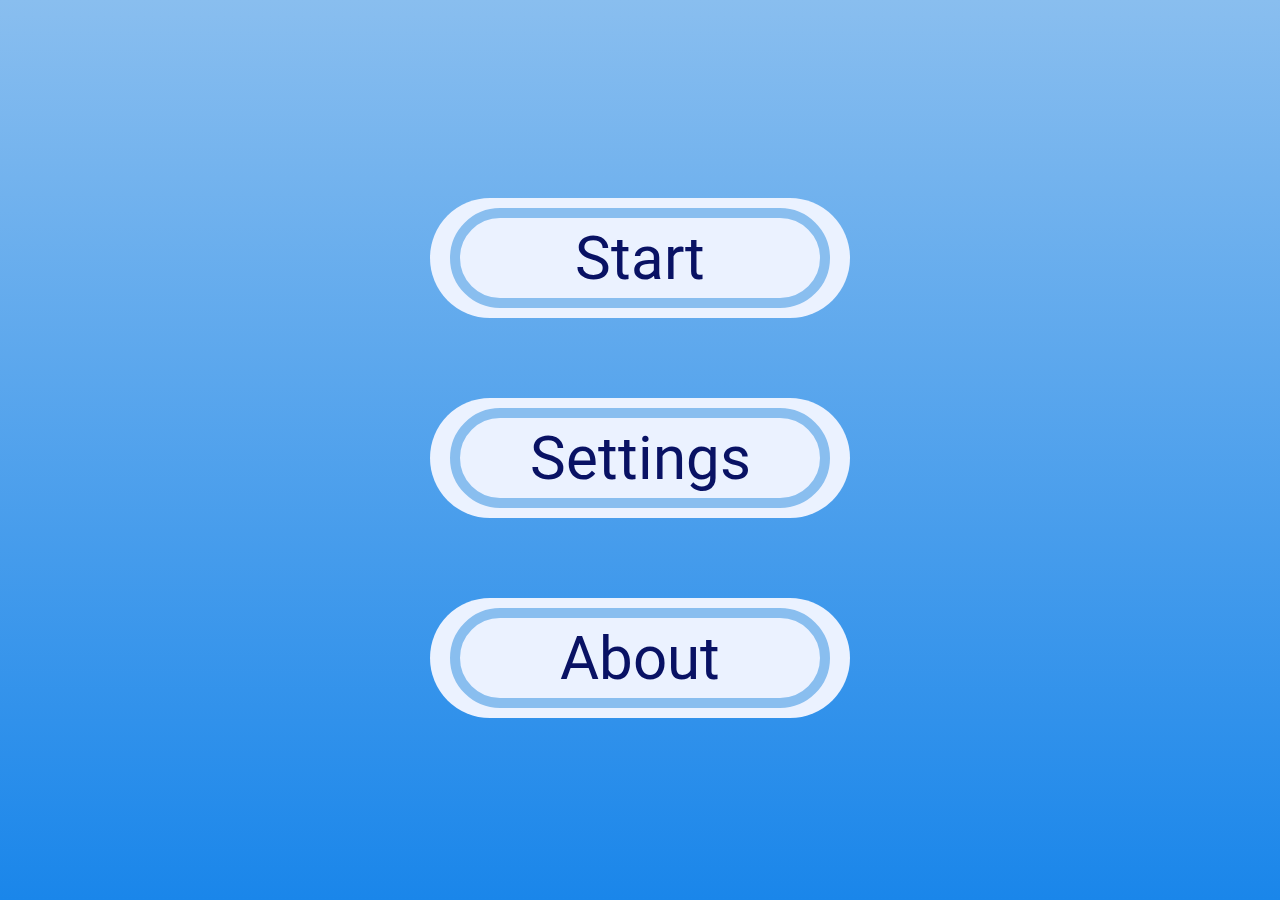
==== index.html @ 184049be "Add files via upload" ====
<!DOCTYPE html>
<html lang="en">
  <head>
    <meta charset="UTF-8" />
    <meta
      name="viewport"
      content="height=device-height, width=device-width, initial-scale=1.0"
    />
    <title>Сайт-игра</title>
    <link rel="stylesheet" href="style.css" />
  </head>
  <body>
    <main>
      <section class="main-menu">
        <a href="game.html"><div class="pos1"><div class="inner-pos1">Start</div></div></a>
        <a href="settings.html"><div class="pos1"><div class="inner-pos1">Settings</div></div></a>
        <a href="about.html"><div class="pos1"><div class="inner-pos1">About</div></div></a>
      </section>
    </main>
  </body>
</html>
---- style.css ----
@import url("https://fonts.googleapis.com/css2?family=Roboto:ital,wght@0,100;0,300;0,400;0,500;0,700;0,900;1,100;1,300;1,400;1,500;1,700;1,900&display=swap");
body {
  font-family: "Roboto";
  background: linear-gradient(#89beef, #1a86ea);
  /*height: 100%; у body ширина уже соответсвует максимальной*/
  background-repeat: no-repeat;
  background-attachment: fixed;
}

a {
  text-decoration: none;
}

main {
  min-height: 100vh; /*минимальная высота основной части 100% от размера окна*/
  display: flex; /*выравнивание по центру при помощи флекса*/
  flex-direction: column;
  justify-content: center;
  align-items: center;
}

.main-menu {
  /*Контейнер для главного меню игры*/
  display: flex; /*выравнивание по центру при помощи флекса*/
  flex-direction: column;
  justify-content: space-around;
  align-items: center;
  width: 100%;
  height: 100%;
}
.nothing {
  font-size: 60px;
  margin: 40px;
  padding: 20px;
  color: #091264;
  background-color: #ebf2ff;
  border-radius: 50px;
  min-width: 200px;
  min-height: 100px;
  display: flex; /*выравнивание по центру при помощи флекса*/
  justify-content: center;
  align-items: center;
  /*position: fixed;*/
}
.inner-nothing {
  /*Контейнер для внутренней границы*/
  border: 10px solid #89BEEF;
  border-radius: 50px;
  display: flex; /*выравнивание по центру при помощи флекса*/
  justify-content: center;
  align-items: center;
  width: 100%;
  height: 100%;
}
.pos1 {
  font-size: 60px;
  margin: 40px;
  padding: 20px;
  color: #091264;
  background-color: #ebf2ff;
  border-radius: 1000px;
  width: 380px;
  height: 80px;
  display: flex; /*выравнивание по центру при помощи флекса*/
  justify-content: center;
  align-items: center;
  /*position: fixed;*/
}

.inner-pos1 {
  /*Контейнер для внутренней границы*/
  border: 10px solid #89BEEF;
  border-radius: 1000px;
  display: flex; /*выравнивание по центру при помощи флекса*/
  justify-content: center;
  align-items: center;
  width: 100%;
  height: 100%;
}
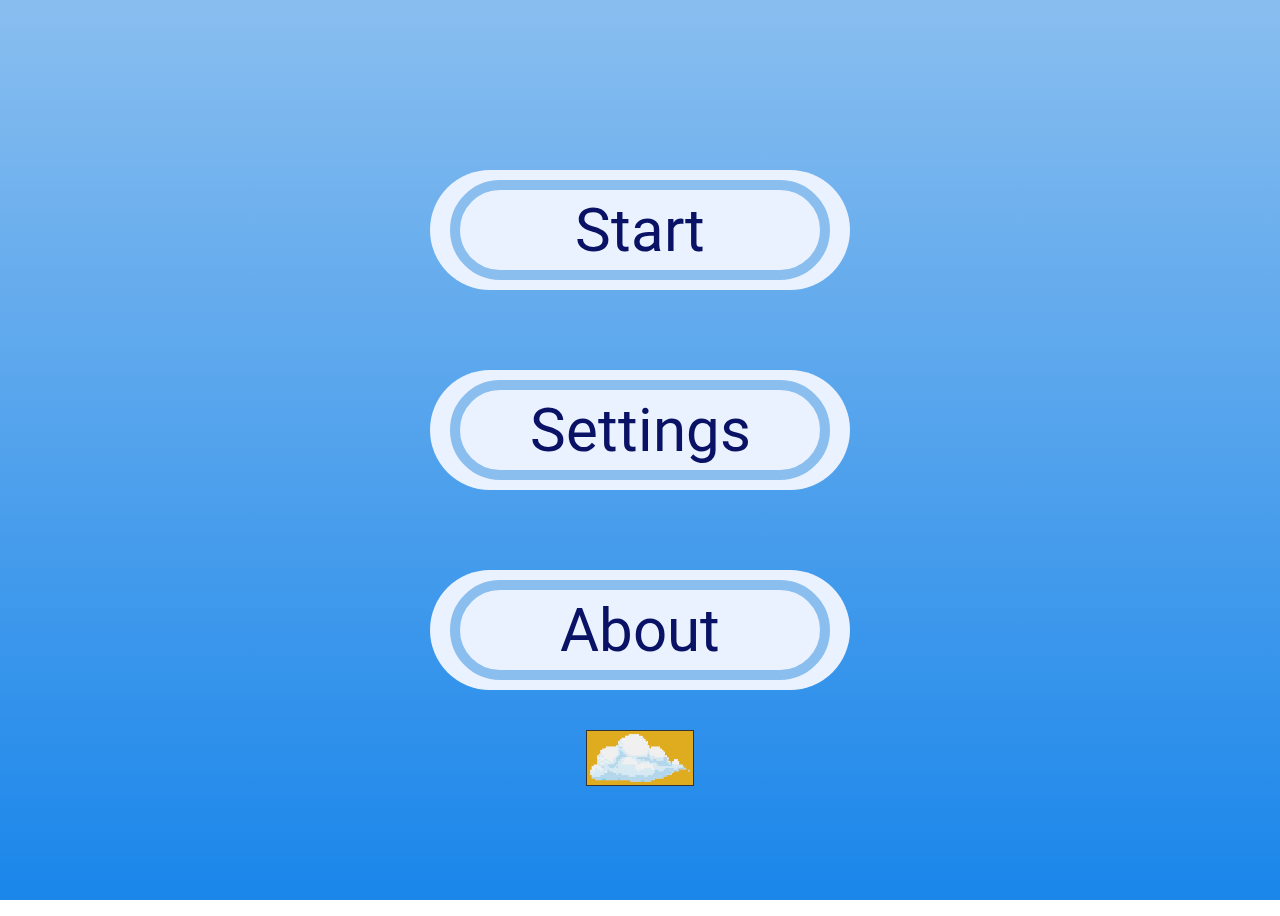
==== commit 8e86d62e: "Update index.html" ====
--- a/index.html
+++ b/index.html
@@ -1,6 +1,22 @@
 <!DOCTYPE html>
 <html lang="en">
   <head>
+    <!-- Yandex.Metrika counter -->
+<script type="text/javascript" >
+   (function(m,e,t,r,i,k,a){m[i]=m[i]||function(){(m[i].a=m[i].a||[]).push(arguments)};
+   m[i].l=1*new Date();
+   for (var j = 0; j < document.scripts.length; j++) {if (document.scripts[j].src === r) { return; }}
+   k=e.createElement(t),a=e.getElementsByTagName(t)[0],k.async=1,k.src=r,a.parentNode.insertBefore(k,a)})
+   (window, document, "script", "https://mc.yandex.ru/metrika/tag.js", "ym");
+
+   ym(98681923, "init", {
+        clickmap:true,
+        trackLinks:true,
+        accurateTrackBounce:true
+   });
+</script>
+<noscript><div><img src="https://mc.yandex.ru/watch/98681923" style="position:absolute; left:-9999px;" alt="" /></div></noscript>
+<!-- /Yandex.Metrika counter -->
     <meta charset="UTF-8" />
     <meta
       name="viewport"
@@ -15,6 +31,7 @@
         <a href="game.html"><div class="pos1"><div class="inner-pos1">Start</div></div></a>
         <a href="settings.html"><div class="pos1"><div class="inner-pos1">Settings</div></div></a>
         <a href="about.html"><div class="pos1"><div class="inner-pos1">About</div></div></a>
+        <img src="cloud1.png" class="cloud"/>
       </section>
     </main>
   </body>
--- a/style.css
+++ b/style.css
@@ -77,3 +77,48 @@
   width: 100%;
   height: 100%;
 }
+
+
+
+
+
+
+
+
+
+.main-menu img {
+	background: #dfac20;
+	border: 1px solid #333;
+	font-size: 16px;
+	padding: 0.2em;
+	position: relative;
+	text-align: center;
+	width: 100px;
+}
+
+.main-menu img {
+	animation: cloud 3s infinite 2s;
+}
+
+.main-menu img:after {
+	left: 10px;
+}
+
+.main-menu img:before {
+	right: 10px;
+}
+
+.main-menu .cloud {
+	animation-timing-function: linear;
+}
+
+
+
+@keyframes cloud {
+	0% {
+		transform: translate(0);
+	}
+	100% {
+		transform: translate(-25em);
+	}
+}
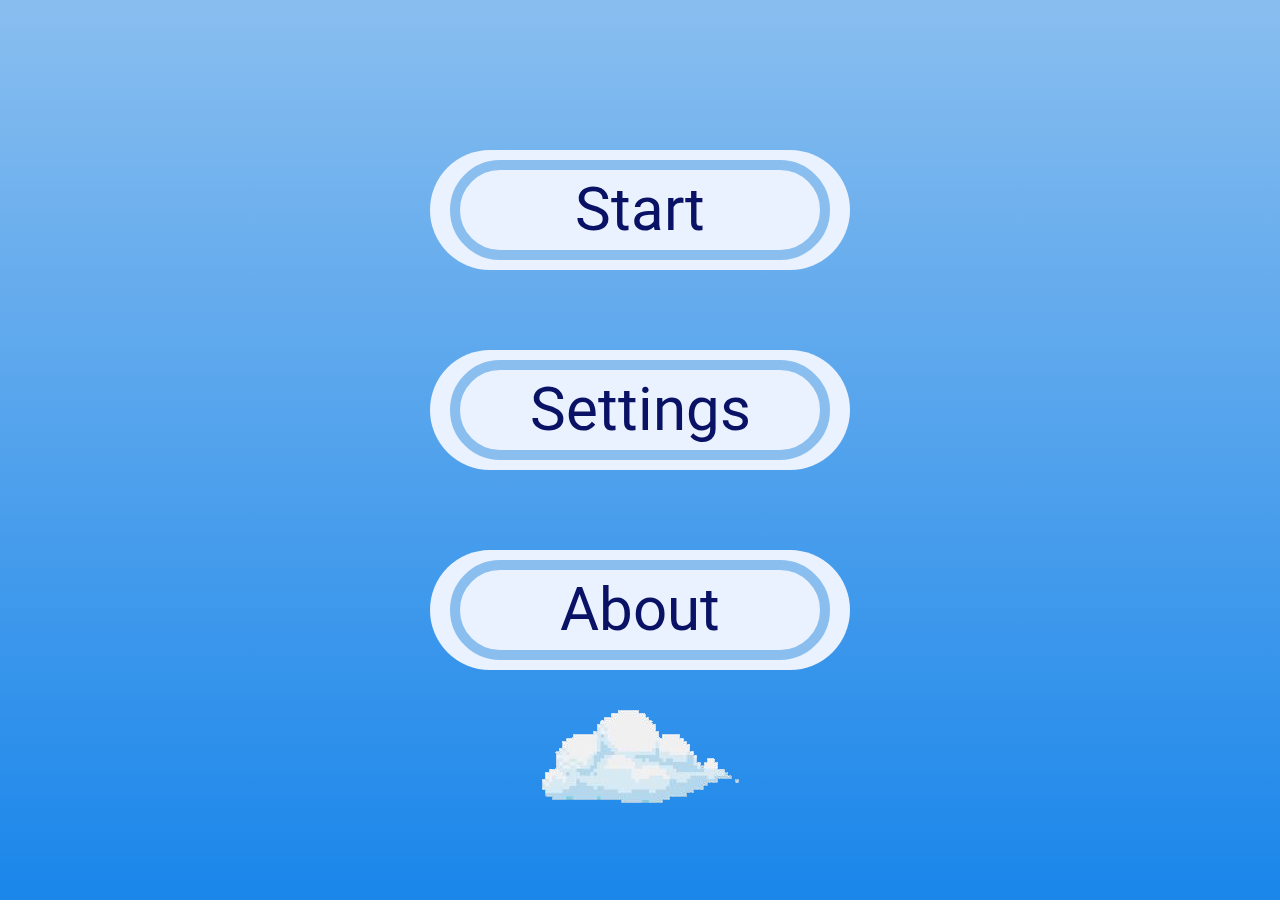
==== commit d74c7edf: "Update index.html" ====
--- a/index.html
+++ b/index.html
@@ -31,6 +31,8 @@
         <a href="game.html"><div class="pos1"><div class="inner-pos1">Start</div></div></a>
         <a href="settings.html"><div class="pos1"><div class="inner-pos1">Settings</div></div></a>
         <a href="about.html"><div class="pos1"><div class="inner-pos1">About</div></div></a>
+      </section>
+      <section class="clouds">
         <img src="cloud1.png" class="cloud"/>
       </section>
     </main>
--- a/style.css
+++ b/style.css
@@ -87,8 +87,6 @@
 
 
 .main-menu img {
-	background: #dfac20;
-	border: 1px solid #333;
 	font-size: 16px;
 	padding: 0.2em;
 	position: relative;
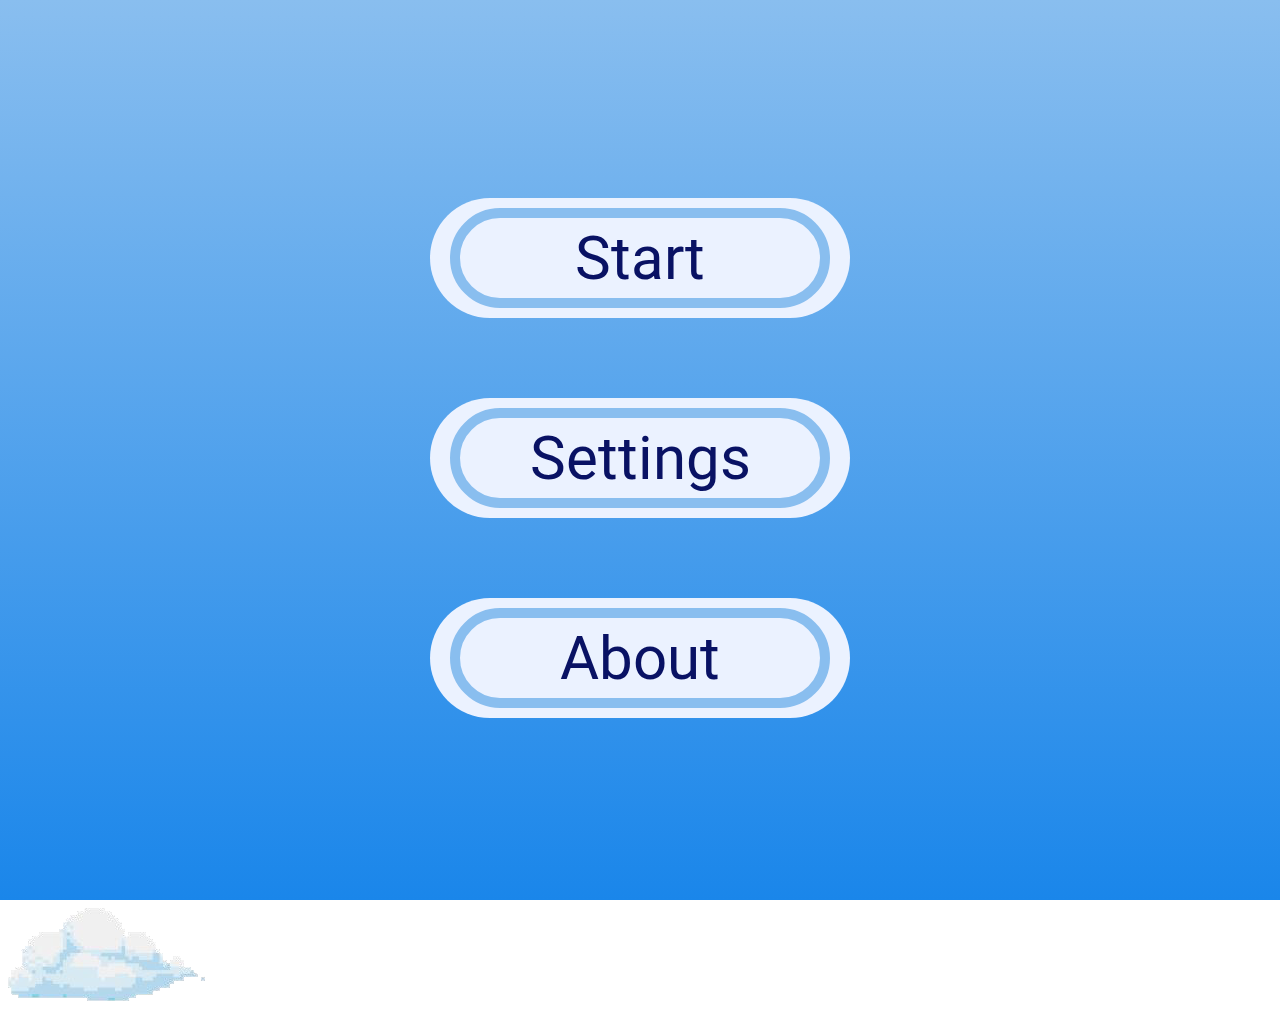
==== commit 9d098997: "Update index.html" ====
--- a/index.html
+++ b/index.html
@@ -32,9 +32,10 @@
         <a href="settings.html"><div class="pos1"><div class="inner-pos1">Settings</div></div></a>
         <a href="about.html"><div class="pos1"><div class="inner-pos1">About</div></div></a>
       </section>
-      <section class="clouds">
+      
+    </main>
+    <section class="clouds">
         <img src="cloud1.png" class="cloud"/>
       </section>
-    </main>
   </body>
 </html>
--- a/style.css
+++ b/style.css
@@ -86,27 +86,21 @@
 
 
 
-.main-menu img {
-	font-size: 16px;
-	padding: 0.2em;
+.clouds img {
+	z-index: -1;
 	position: relative;
-	text-align: center;
-	width: 100px;
-}
-
-.main-menu img {
 	animation: cloud 3s infinite 2s;
 }
 
-.main-menu img:after {
+.clouds img:after {
 	left: 10px;
 }
 
-.main-menu img:before {
+.clouds img:before {
 	right: 10px;
 }
 
-.main-menu .cloud {
+.clouds .cloud {
 	animation-timing-function: linear;
 }
 
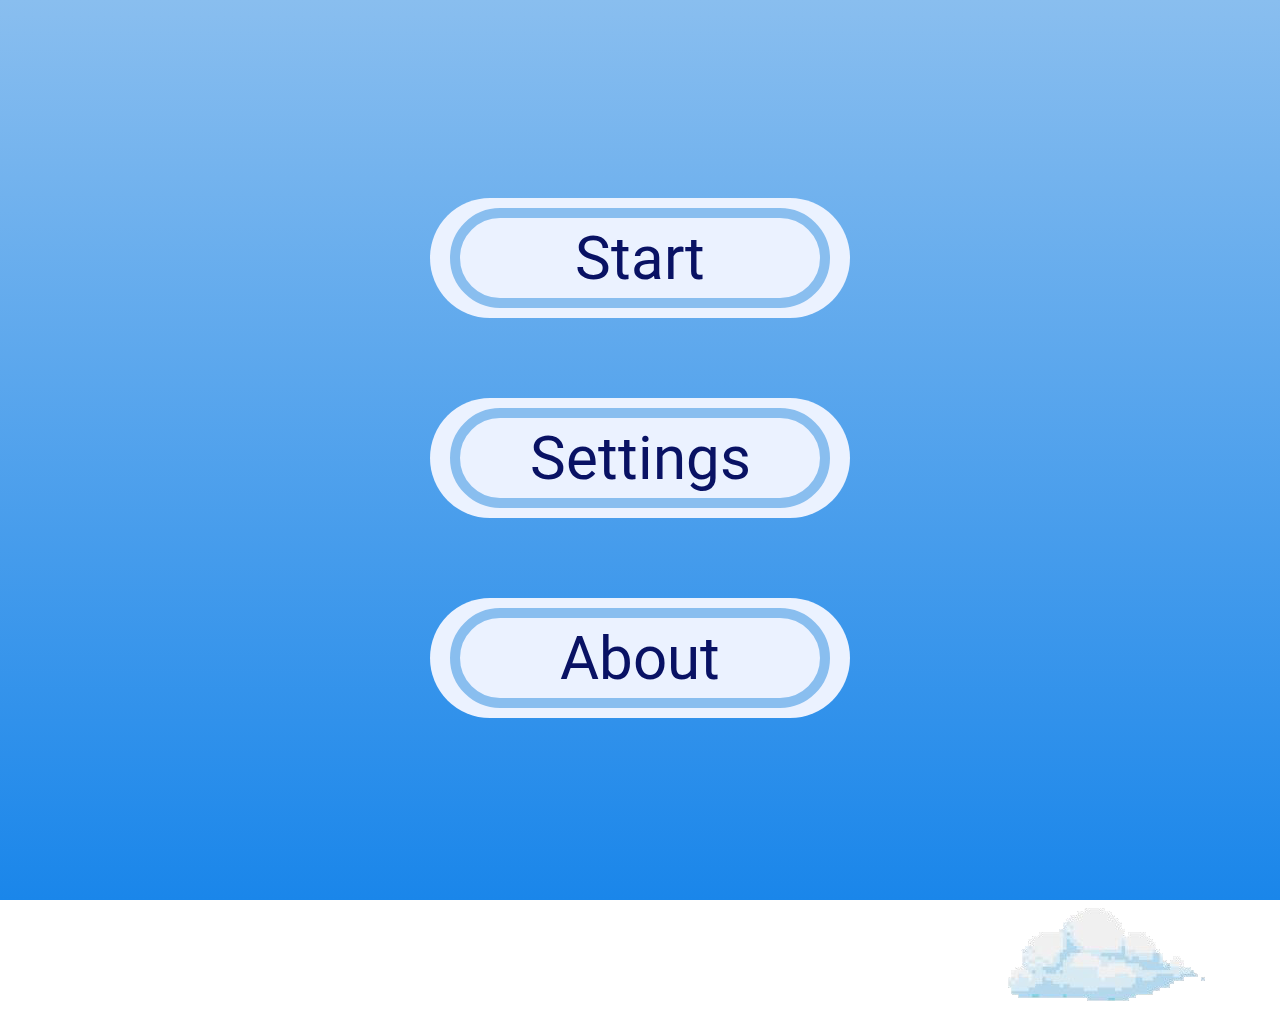
==== commit de887460: "Update index.html" ====
--- a/index.html
+++ b/index.html
@@ -34,6 +34,7 @@
       </section>
       
     </main>
+    <script src="file.js"></script>
     <section class="clouds">
         <img src="cloud1.png" class="cloud"/>
       </section>
--- a/style.css
+++ b/style.css
@@ -87,17 +87,10 @@
 
 
 .clouds img {
+	left:1000px;
 	z-index: -1;
 	position: relative;
 	animation: cloud 3s infinite 2s;
-}
-
-.clouds img:after {
-	left: 10px;
-}
-
-.clouds img:before {
-	right: 10px;
 }
 
 .clouds .cloud {
